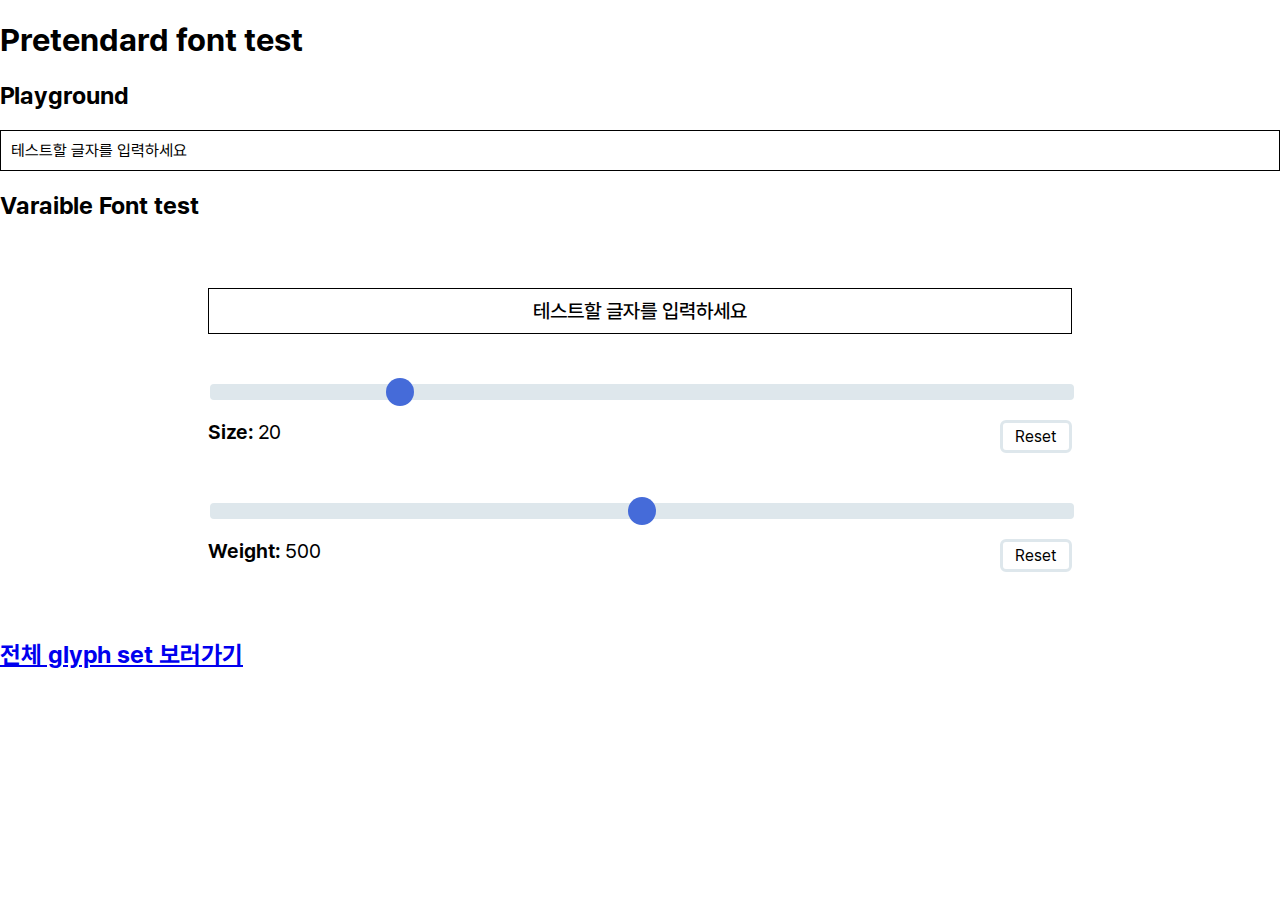
==== index.html @ 23b247ce "Make font and demo page" ====
<!DOCTYPE html>
<head>
    <link rel="stylesheet" href="./font/pretendard-subset.css"/>
    <link rel="stylesheet" href="./style.css"/>
    <!-- Wait for dom ready -->
    <script src="./variable-font-animation.js" async></script> 
</head>
<body>
    <h1>Pretendard font test</h1>

    <h2>Playground</h2>
    <div contenteditable="true">
        테스트할 글자를 입력하세요
    </div>

    <h2>Varaible Font test</h2>
    <main class="container">
        <div>
          <h3 class="demo-text" contenteditable="true">테스트할 글자를 입력하세요</h3>
        </div>
        <div class="controls">
          <!-- Size Controls -->
          <div class="slider-container">
            <input type="range" min="12" max="50" value="20" class="slider" id="font-size" name="font-size" data-index="0">
            <div class="slider-controls">
              <label for="font-size" class="slider-label">
                Size: <span class="output" data-index="0"></span>   
              </label>
              <button class="button" data-index="0">
                Reset
              </button>
            </div>
          </div>

          <!-- Weight Controls -->
          <div class="slider-container">
            <input type="range" min="100" max="900" value="500" class="slider" id="text-weight" name="text-weight" data-index="1">
            <div class="slider-controls">
              <label for="text-weight" class="slider-label">
                Weight: <span class="output" data-index="1"></span>   
              </label>
              <button class="button" data-index="1">
                Reset
              </button>
            </div>
          </div>
        </div>
      </main>

    <a href="./glyph-set.html"><h2>전체 glyph set 보러가기</h2></a>
</body>
---- font/pretendard-subset.css ----
/* Set up static subset for old browsers ONLY 4 Weights */
@supports not (font-variation-settings: normal) {
  @font-face {
    font-family: "Pretendard";
    font-weight: 800;
    font-display: swap;
    src: local("Pretendard ExtraBold"),
      url("./woff2-subset/Pretendard-ExtraBold.subset.woff2") format("woff2"),
      url("./woff-subset/Pretendard-ExtraBold.subset.woff") format("woff");
  }

  @font-face {
    font-family: "Pretendard";
    font-weight: 700;
    font-display: swap;
    src: local("Pretendard Bold"),
      url("./woff2-subset/Pretendard-Bold.subset.woff2") format("woff2"),
      url("./woff-subset/Pretendard-Bold.subset.woff") format("woff");
  }

  @font-face {
    font-family: "Pretendard";
    font-weight: 500;
    font-display: swap;
    src: local("Pretendard Medium"),
      url("./woff2-subset/Pretendard-Medium.subset.woff2") format("woff2"),
      url("./woff-subset/Pretendard-Medium.subset.woff") format("woff");
  }

  @font-face {
    font-family: "Pretendard";
    font-weight: 400;
    font-display: swap;
    src: local("Pretendard Regular"),
      url("./woff2-subset/Pretendard-Regular.subset.woff2") format("woff2"),
      url("./woff-subset/Pretendard-Regular.subset.woff") format("woff");
  }
}

/* Set up variable font for modern browsers */
@supports (font-variation-settings: normal) {
  @font-face {
    font-family: "Pretendard";
    font-weight: 45 920;
    font-style: normal;
    font-display: swap;
    src: local("Pretendard Variable"),
      url("./variable-subset/PretendardVariable.subset.woff2")
        format("woff2 supports variations"),
      url("./variable-subset/PretendardVariable.subset.woff2")
        format("woff2-variations");
  }
}
---- style.css ----
* {
  font-family: "Pretendard", fantasy;
}

*[contenteditable="true"] {
  padding: 10px;
  border: 1px solid black;
}

:root {
  --text-weight: 500;
  --font-size: 20px;
}

html {
  box-sizing: border-box;
}

*,
*:before,
*:after {
  box-sizing: inherit;
}

body {
  margin: 0;
}

.container {
  font-family: "Roboto VF", "Roboto", sans-serif;
  margin: 0 auto;
  max-width: 60rem;
  padding: 3rem;
  text-align: center;
}

.demo-text {
  font-size: var(--font-size);
  font-weight: var(--text-weight);
  font-variation-settings: "wght" var(--text-weight);
  margin: 0;
}

.controls {
  margin-top: 3rem;
}

.slider-container:not(:first-child) {
  margin-top: 3rem;
}

.slider-controls {
  display: flex;
  justify-content: space-between;
  margin-top: 1rem;
}

.slider-label {
  font-size: 1.25rem;
  font-style: normal;
  font-variation-settings: "slnt" var(--text-slant);
  font-weight: 650;
}

.output {
  font-style: normal;
  font-variation-settings: "slnt" var(--text-slant);
  font-weight: 400;
}

.slider {
  -webkit-appearance: none;
  width: 100%;
  height: 1rem;
  border-radius: 0.25rem;
  background: #dee7ec;
  outline: none;
}

.slider::-webkit-slider-thumb {
  -webkit-appearance: none;
  appearance: none;
  width: 1.75rem;
  height: 1.75rem;
  border-radius: 50%;
  background: #456bd9;
  cursor: pointer;
}

.slider::-moz-range-thumb {
  width: 1.75rem;
  height: 1.75rem;
  border-radius: 50%;
  background: #456bd9;
  cursor: pointer;
}

.slider::-webkit-slider-thumb:active {
  cursor: -webkit-grabbing;
}

.slider::-moz-range-thumb:active {
  cursor: -moz-grabbing;
}

.button {
  background: #fff;
  border: 3px solid #dee7ec;
  border-radius: 6px;
  cursor: pointer;
  font-size: 1rem;
  font-weight: 400;
  opacity: 1;
  padding: 0.25rem 0.75rem;
  transition: background ease-in 0.2s;
}

.button:hover,
.button:focus {
  background: #eaf0f3;
}
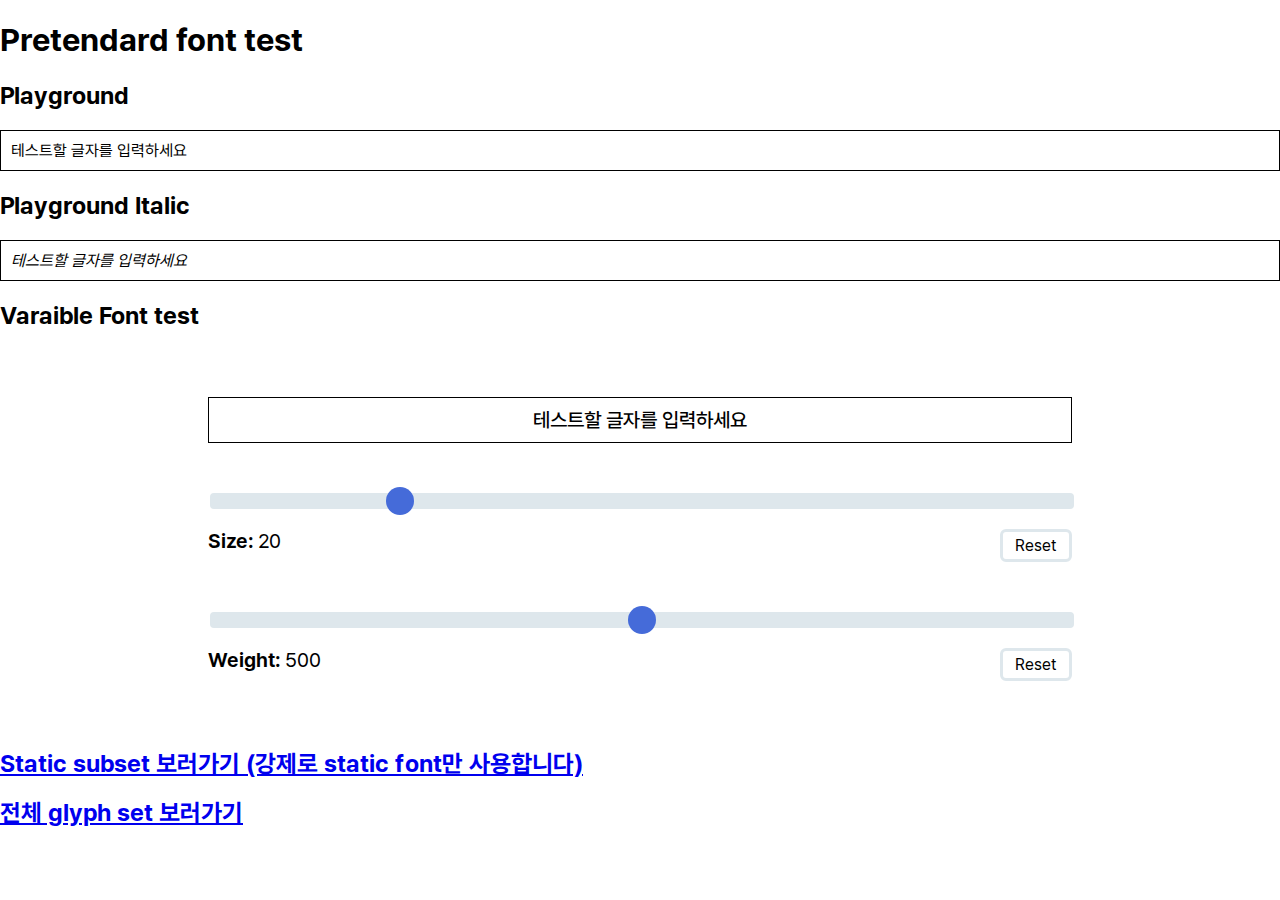
==== commit 3cad65ae: "Add Italic, force static test" ====
--- a/index.html
+++ b/index.html
@@ -11,6 +11,13 @@
     <h2>Playground</h2>
     <div contenteditable="true">
         테스트할 글자를 입력하세요
+    </div>
+
+    <h2>Playground Italic</h2>
+    <div contenteditable="true">
+      <i>
+        테스트할 글자를 입력하세요
+      </i>
     </div>
 
     <h2>Varaible Font test</h2>
@@ -47,5 +54,6 @@
         </div>
       </main>
 
+      <a href="./force-static.html"><h2>Static subset 보러가기 (강제로 static font만 사용합니다)</h2></a>
     <a href="./glyph-set.html"><h2>전체 glyph set 보러가기</h2></a>
 </body>--- a/style.css
+++ b/style.css
@@ -1,5 +1,8 @@
 * {
-  font-family: "Pretendard", fantasy;
+  font-family: Pretendard, -apple-system, BlinkMacSystemFont, system-ui, Roboto,
+    "Helvetica Neue", "Segoe UI", "Apple SD Gothic Neo", "Noto Sans KR",
+    "Malgun Gothic", "Apple Color Emoji", "Segoe UI Emoji", "Segoe UI Symbol",
+    sans-serif;
 }
 
 *[contenteditable="true"] {
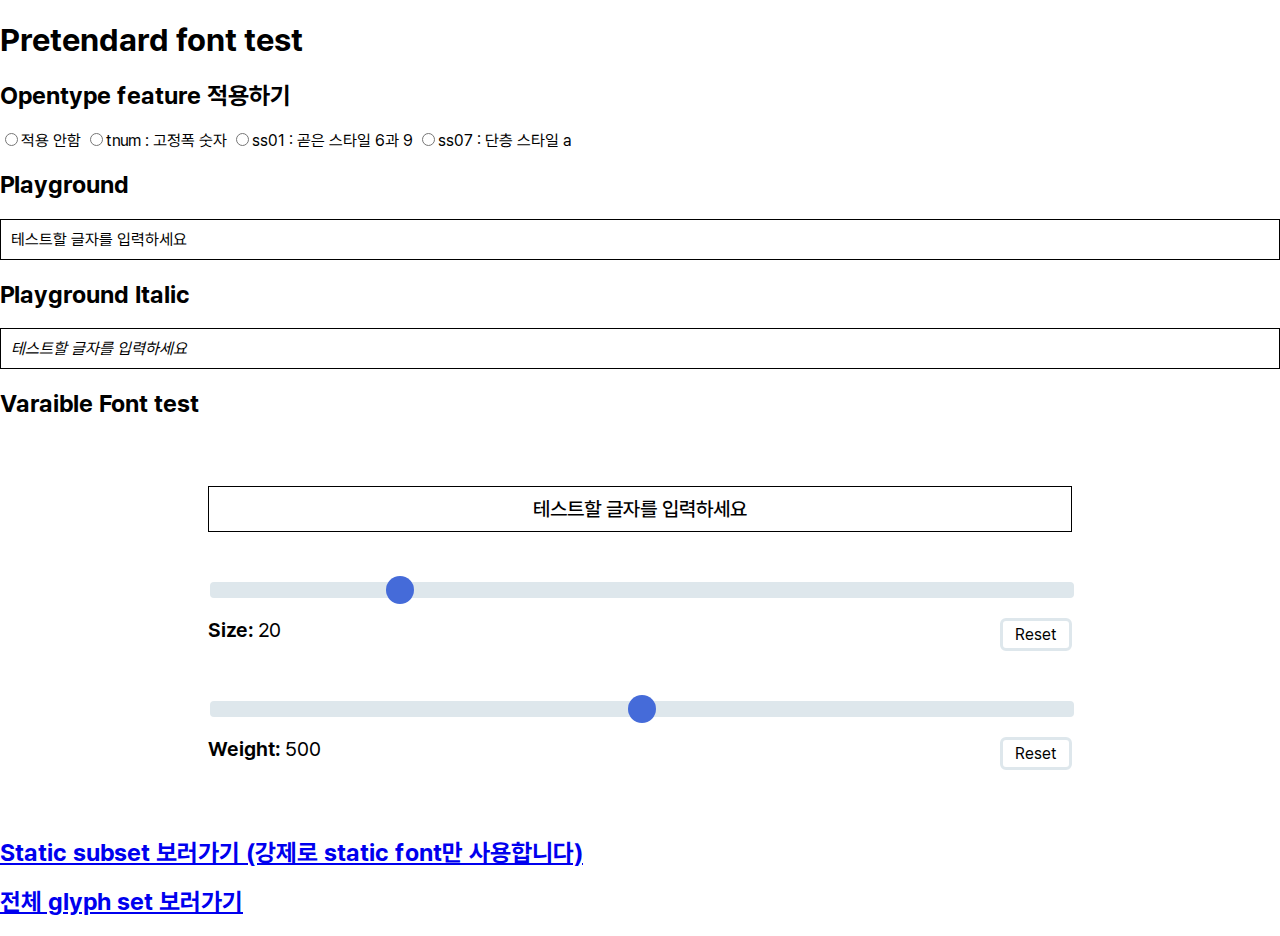
==== commit 88a63dd0: "Add opentype test" ====
--- a/index.html
+++ b/index.html
@@ -1,59 +1,75 @@
 <!DOCTYPE html>
+
 <head>
-    <link rel="stylesheet" href="./font/pretendard-subset.css"/>
-    <link rel="stylesheet" href="./style.css"/>
-    <!-- Wait for dom ready -->
-    <script src="./variable-font-animation.js" async></script> 
+  <link rel="stylesheet" href="./font/pretendard-subset.css" />
+  <link rel="stylesheet" href="./style.css" />
+  <!-- Wait for dom ready -->
+  <script src="./variable-font-animation.js" async></script>
 </head>
+
 <body>
-    <h1>Pretendard font test</h1>
+  <h1>Pretendard font test</h1>
+  <h2>Opentype feature 적용하기</h2>
+  <div>
+    <form id="opentype-select">
+      <input type="radio" name="style" id="nop">적용 안함</input>
+      <input type="radio" name="style" id="tnum">tnum : 고정폭 숫자</input>
+      <input type="radio" name="style" id="ss01">ss01 : 곧은 스타일 6과 9</input>
+      <input type="radio" name="style" id="ss07">ss07 : 단층 스타일 a</input>
+    </form>
+  </div>
 
-    <h2>Playground</h2>
-    <div contenteditable="true">
-        테스트할 글자를 입력하세요
+
+  <h2>Playground</h2>
+  <div contenteditable="true">
+    테스트할 글자를 입력하세요
+  </div>
+
+  <h2>Playground Italic</h2>
+  <div contenteditable="true">
+    <i>
+      테스트할 글자를 입력하세요
+    </i>
+  </div>
+
+  <h2>Varaible Font test</h2>
+  <main class="container">
+    <div>
+      <h3 class="demo-text" contenteditable="true">테스트할 글자를 입력하세요</h3>
     </div>
+    <div class="controls">
+      <!-- Size Controls -->
+      <div class="slider-container">
+        <input type="range" min="12" max="50" value="20" class="slider" id="font-size" name="font-size" data-index="0">
+        <div class="slider-controls">
+          <label for="font-size" class="slider-label">
+            Size: <span class="output" data-index="0"></span>
+          </label>
+          <button class="button" data-index="0">
+            Reset
+          </button>
+        </div>
+      </div>
 
-    <h2>Playground Italic</h2>
-    <div contenteditable="true">
-      <i>
-        테스트할 글자를 입력하세요
-      </i>
+      <!-- Weight Controls -->
+      <div class="slider-container">
+        <input type="range" min="100" max="900" value="500" class="slider" id="text-weight" name="text-weight" data-index="1">
+        <div class="slider-controls">
+          <label for="text-weight" class="slider-label">
+            Weight: <span class="output" data-index="1"></span>
+          </label>
+          <button class="button" data-index="1">
+            Reset
+          </button>
+        </div>
+      </div>
     </div>
+  </main>
 
-    <h2>Varaible Font test</h2>
-    <main class="container">
-        <div>
-          <h3 class="demo-text" contenteditable="true">테스트할 글자를 입력하세요</h3>
-        </div>
-        <div class="controls">
-          <!-- Size Controls -->
-          <div class="slider-container">
-            <input type="range" min="12" max="50" value="20" class="slider" id="font-size" name="font-size" data-index="0">
-            <div class="slider-controls">
-              <label for="font-size" class="slider-label">
-                Size: <span class="output" data-index="0"></span>   
-              </label>
-              <button class="button" data-index="0">
-                Reset
-              </button>
-            </div>
-          </div>
-
-          <!-- Weight Controls -->
-          <div class="slider-container">
-            <input type="range" min="100" max="900" value="500" class="slider" id="text-weight" name="text-weight" data-index="1">
-            <div class="slider-controls">
-              <label for="text-weight" class="slider-label">
-                Weight: <span class="output" data-index="1"></span>   
-              </label>
-              <button class="button" data-index="1">
-                Reset
-              </button>
-            </div>
-          </div>
-        </div>
-      </main>
-
-      <a href="./force-static.html"><h2>Static subset 보러가기 (강제로 static font만 사용합니다)</h2></a>
-    <a href="./glyph-set.html"><h2>전체 glyph set 보러가기</h2></a>
-</body>+  <a href="./force-static.html">
+    <h2>Static subset 보러가기 (강제로 static font만 사용합니다)</h2>
+  </a>
+  <a href="./glyph-set.html">
+    <h2>전체 glyph set 보러가기</h2>
+  </a>
+</body>
--- a/style.css
+++ b/style.css
@@ -122,3 +122,15 @@
 .button:focus {
   background: #eaf0f3;
 }
+
+.tnum {
+  font-feature-settings: "tnum" on;
+}
+
+.ss07 {
+  font-feature-settings: "ss07";
+}
+
+.ss01 {
+  font-feature-settings: "ss01";
+}
